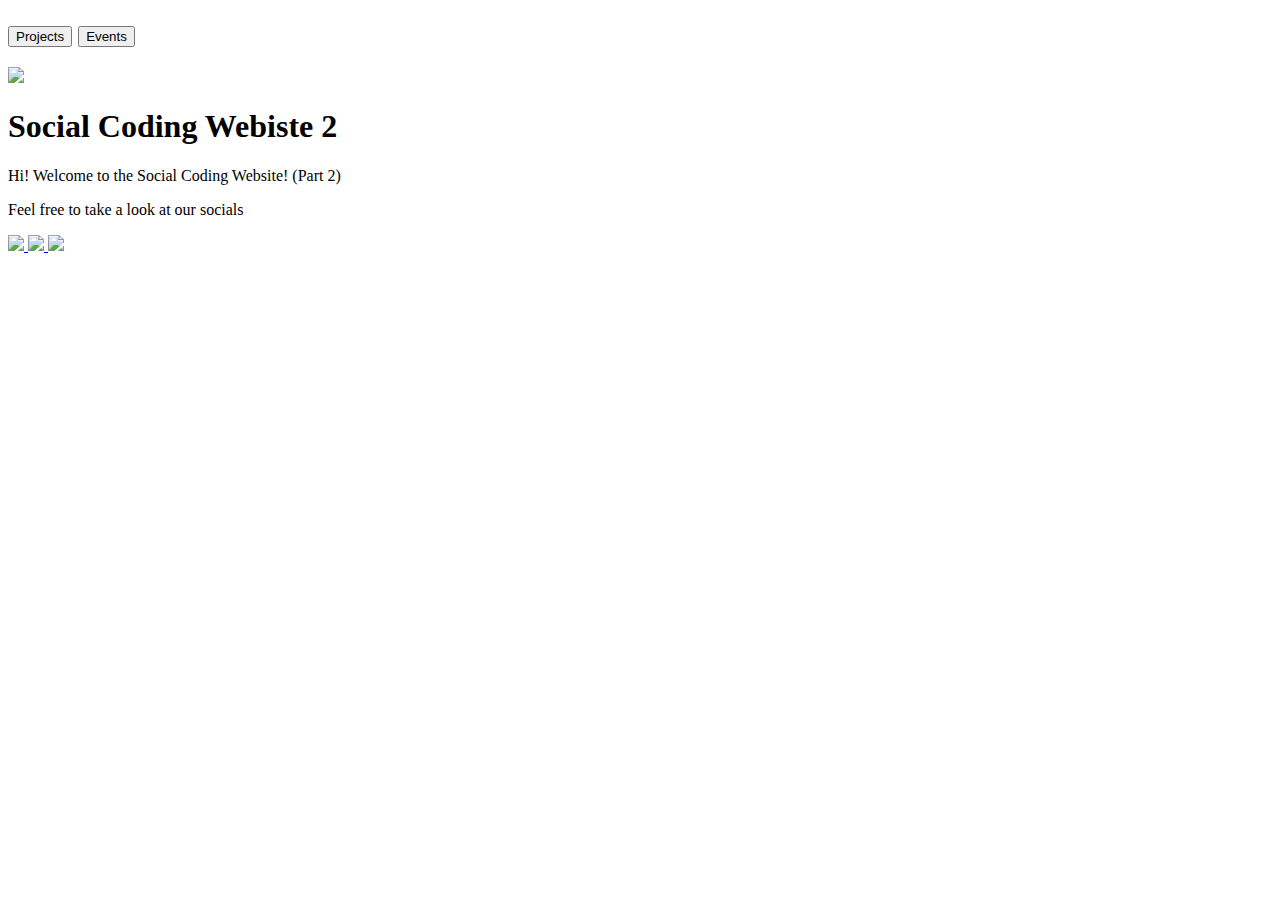
==== index.html @ 2cae56b9 "feat Added Files / Code" ====
<!DOCTYPE html>
<!--What the tab bar would say-->
<head>
    <title>Social Coding 2</title>
    <meta name="site_name" content="MOBI" /> 
    <meta name="type" content="Website" />
    <meta name="description" content="MOBI Social Coding 2" />
    <link rel="stylesheet" href="src/public/style.css">
    <link rel="stylesheet" href="https://use.fontawesome.come/releases">
    <link rel="icon" type="image/png" href="./src/public/MOBI_Logo.png">
</head>

<!--Main part of the document. What is seen.-->
<body>
    <div>
        <h2>
            <a href="src/navigation/projects.html"><button class="navButton">Projects</button></a>
            <a href="https://mavengage.uta.edu/organization/mobi/events"><button class="navButton">Events</button></a>
        </h2>
    </div>
    <img src="src/public/MOBI_Logo.png" class="logo">
    <h1> Social Coding Webiste 2</h1>
    <p>Hi! Welcome to the Social Coding Website! (Part 2)</p>
    
    <p>Feel free to take a look at our socials</p>
    <div class="centerButtons">
        <a href="https://discord.com/invite/pjjgRC7ErT">
            <img class="socialIcon" src="https://static.cdnlogo.com/logos/d/64/discord.png">
        </a>
        <a href="https://www.youtube.com/@mobibyte">
            <img class="socialIcon" src="https://static.cdnlogo.com/logos/y/83/youtube-play.svg">
        </a>
        <a href="https://github.com/mobibyte">
            <img class="socialIcon" src="https://static.cdnlogo.com/logos/g/60/github-icon.svg">
        </a>        
    </div>
    <!-- <div>
        <h1><u>Today's Showcase:</u></h1>
         <a id="showcase"></a>
    </div> -->
</body>
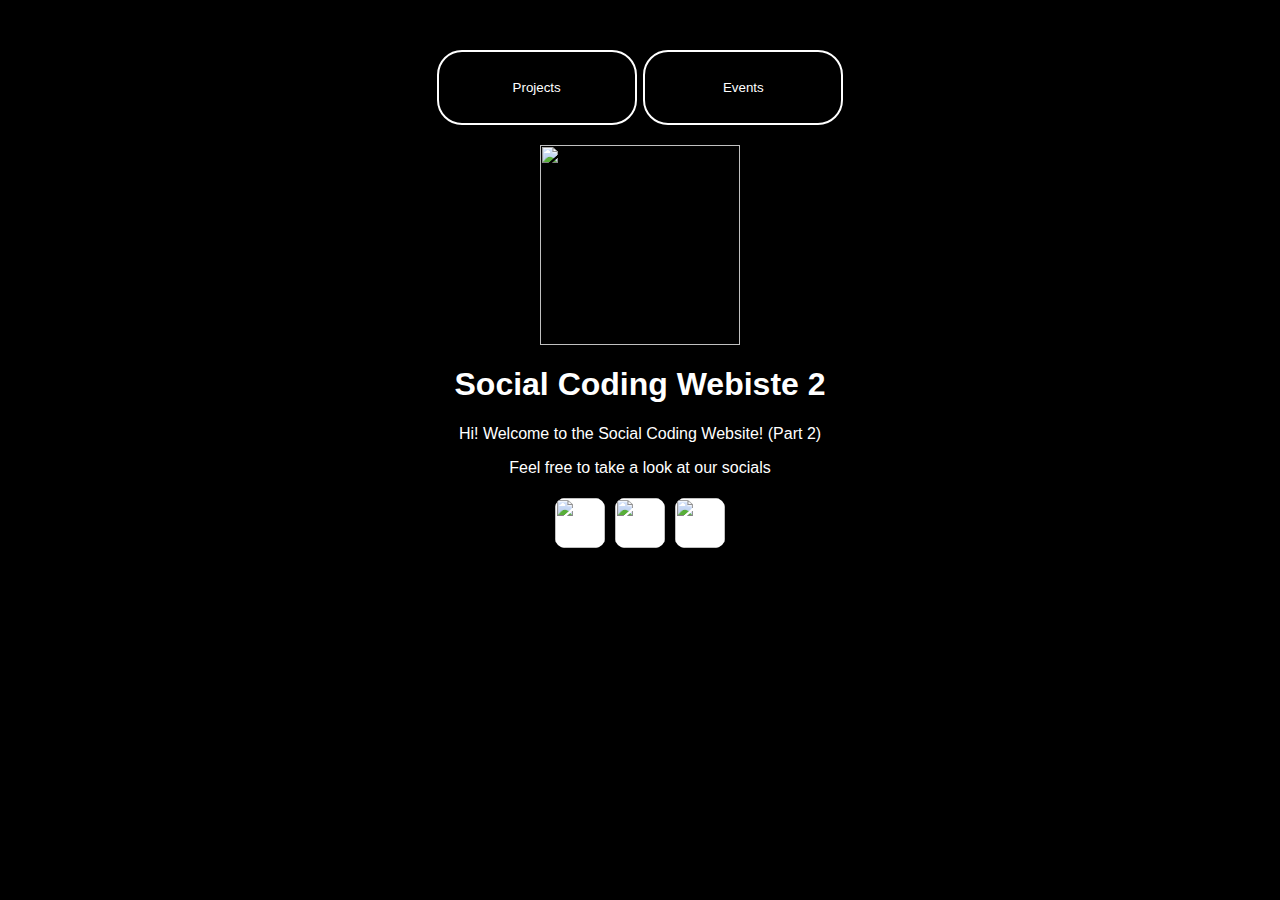
==== commit 7f5a2d71: "Revert "Added home button and changed styling"" ====
--- a/index.html
+++ b/index.html
@@ -21,6 +21,9 @@
     <img src="src/public/MOBI_Logo.png" class="logo">
     <h1> Social Coding Webiste 2</h1>
     <p>Hi! Welcome to the Social Coding Website! (Part 2)</p>
+    <!-- Unmark this for showing off example -->
+    <!-- <p>Enjoy your stay!</p>
+    <p>I hope you have a good day!</p>  -->
     
     <p>Feel free to take a look at our socials</p>
     <div class="centerButtons">
--- a/src/public/style.css
+++ b/src/public/style.css
@@ -0,0 +1,92 @@
+h1{
+    color: white;
+    text-align: center;
+}
+
+h2{
+    color: white;
+    text-align: center;
+    margin-top: 50px;
+}
+
+body{
+    background-color: black;
+    font-family:'Trebuchet MS', 'Lucida Sans Unicode', 'Lucida Grande', 'Lucida Sans', Arial, sans-serif;
+}
+
+p{
+    color: white;
+    text-align: center;
+}
+
+.navButton{
+    background-color: black;
+    color: white;
+    border-style: solid;
+    border-radius: 25px;
+    border-color: white;
+    width: 200px;
+    height: 75px;
+}
+
+.navButton:hover{
+    background-color: white;
+    color: black;
+}
+
+.socialIcon{
+    background-color: white;
+    border-image-width: 15%;
+    border-radius: 10px;
+    margin: 5px 5px;
+    width: 50px;
+    height: 50px;
+}
+
+.socialIcon:hover{
+    opacity: 0.6;
+}
+
+.centerButtons{
+    display: flex;
+    justify-content: center;
+    row-gap: 50%;
+}
+
+.logo{
+    display: block;
+    margin-left: auto;
+    margin-right: auto;
+    width: 200px;
+    height: 200px;
+}
+
+.gridSize {
+    display: grid;
+    align-content: center;
+    gap: 15px 25px;
+    grid-template-columns: auto auto auto;
+    padding: 50px;
+}
+
+.gridSize > .pageOuter {
+    border: 5px solid white;
+    background-size: cover;
+    border-radius: 25px;
+    color: white;
+    padding: 100px;
+    font-size: 25px;
+    text-align: center;
+    overflow: hidden;
+}
+
+.pageInner {
+    font-size: 10px;
+    text-align: center;
+    overflow: hidden;
+}
+
+.pageOuter:hover{
+    background-color: white;
+    color: black;
+}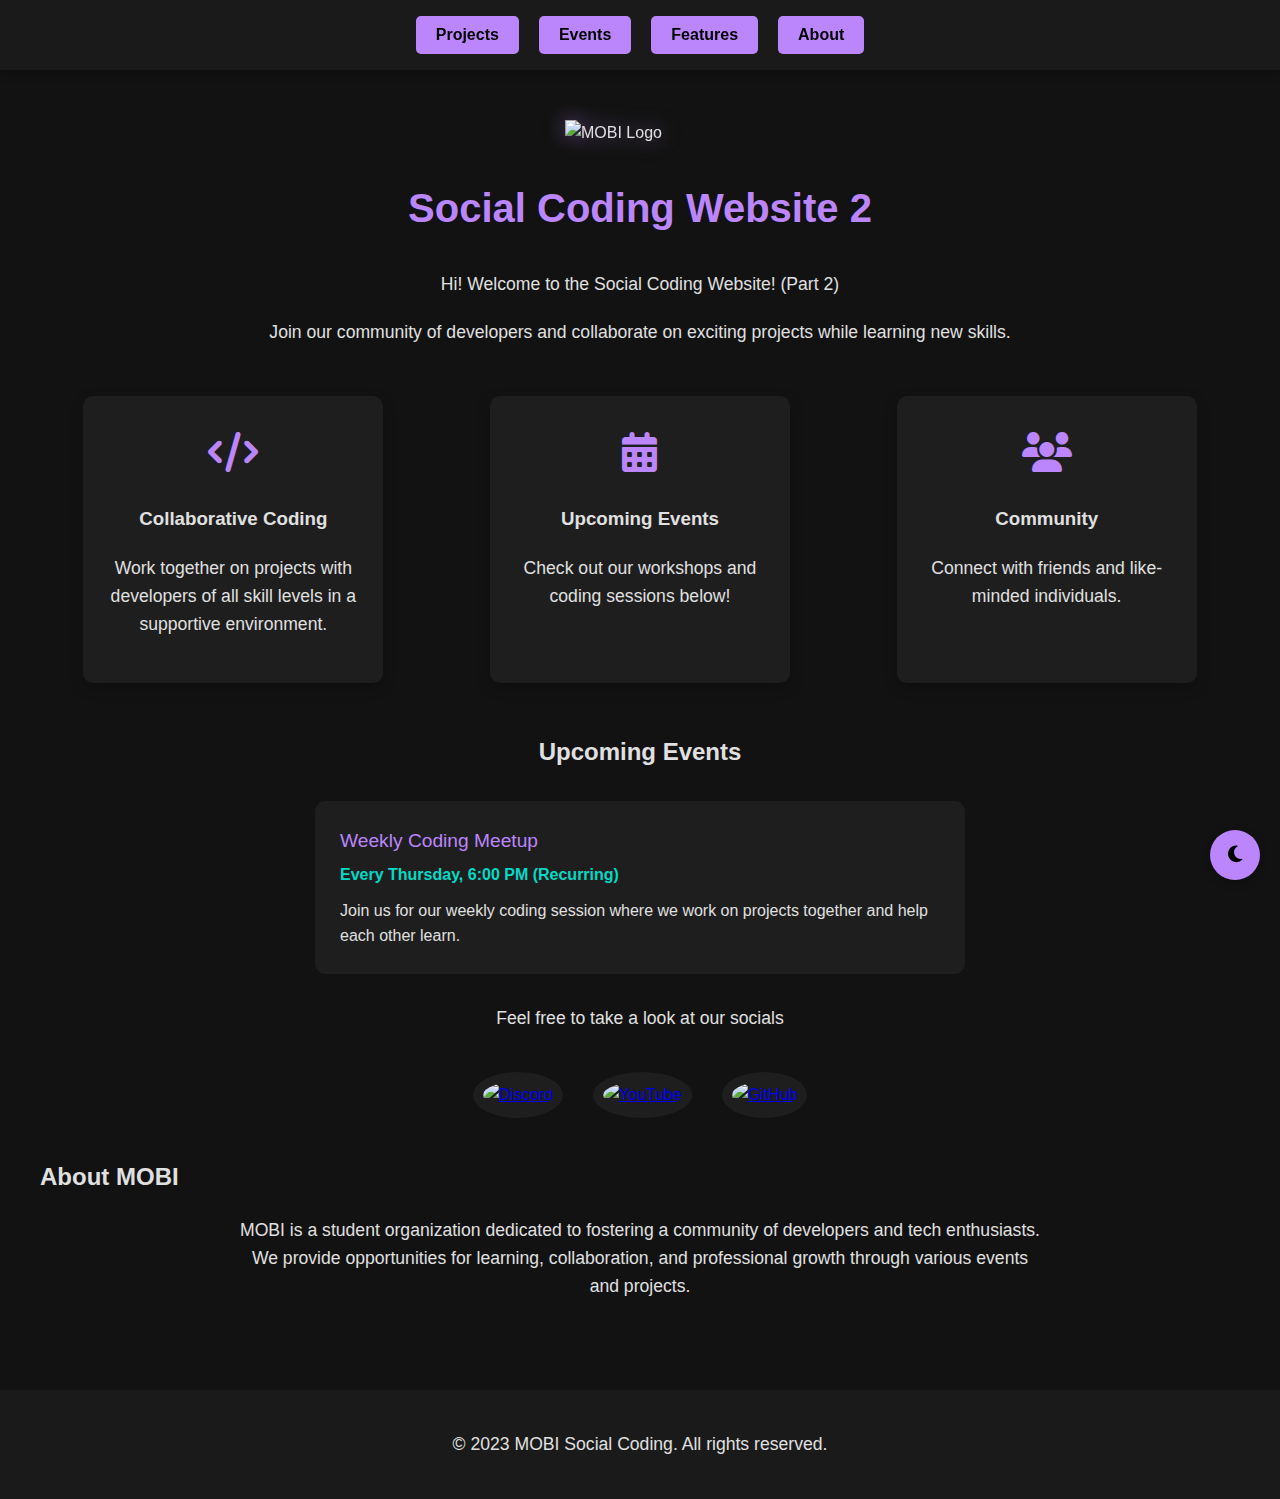
==== commit fda0fcd2: "Merge pull request #7 from Ronitsabhaya75/main" ====
--- a/index.html
+++ b/index.html
@@ -1,44 +1,357 @@
 <!DOCTYPE html>
-<!--What the tab bar would say-->
+<html lang="en">
 <head>
+    <meta charset="UTF-8">
+    <meta name="viewport" content="width=device-width, initial-scale=1.0">
     <title>Social Coding 2</title>
     <meta name="site_name" content="MOBI" /> 
     <meta name="type" content="Website" />
     <meta name="description" content="MOBI Social Coding 2" />
-    <link rel="stylesheet" href="src/public/style.css">
-    <link rel="stylesheet" href="https://use.fontawesome.come/releases">
+    <link rel="stylesheet" href="https://cdnjs.cloudflare.com/ajax/libs/font-awesome/6.4.0/css/all.min.css">
     <link rel="icon" type="image/png" href="./src/public/MOBI_Logo.png">
+    <style>
+        :root {
+            --bg-color: #121212;
+            --text-color: #e0e0e0;
+            --primary-color: #bb86fc;
+            --secondary-color: #03dac6;
+            --card-bg: #1e1e1e;
+            --nav-bg: #1a1a1a;
+            --hover-color: #3700b3;
+        }
+
+        body {
+            font-family: 'Segoe UI', Tahoma, Geneva, Verdana, sans-serif;
+            background-color: var(--bg-color);
+            color: var(--text-color);
+            margin: 0;
+            padding: 0;
+            line-height: 1.6;
+            transition: all 0.3s ease;
+        }
+
+        .container {
+            max-width: 1200px;
+            margin: 0 auto;
+            padding: 20px;
+        }
+
+        header {
+            background-color: var(--nav-bg);
+            padding: 1rem 0;
+            box-shadow: 0 2px 10px rgba(0, 0, 0, 0.3);
+            position: sticky;
+            top: 0;
+            z-index: 100;
+        }
+
+        nav {
+            display: flex;
+            justify-content: center;
+            gap: 20px;
+        }
+
+        .navButton {
+            background-color: var(--primary-color);
+            color: #000;
+            border: none;
+            padding: 10px 20px;
+            border-radius: 5px;
+            font-weight: bold;
+            cursor: pointer;
+            transition: all 0.3s ease;
+            font-size: 1rem;
+        }
+
+        .navButton:hover {
+            background-color: var(--hover-color);
+            color: white;
+            transform: translateY(-2px);
+        }
+
+        .logo {
+            display: block;
+            margin: 30px auto;
+            max-width: 150px;
+            filter: drop-shadow(0 0 10px rgba(187, 134, 252, 0.5));
+        }
+
+        h1 {
+            text-align: center;
+            color: var(--primary-color);
+            margin-bottom: 30px;
+            font-size: 2.5rem;
+        }
+
+        p {
+            text-align: center;
+            max-width: 800px;
+            margin: 20px auto;
+            font-size: 1.1rem;
+        }
+
+        .centerButtons {
+            display: flex;
+            justify-content: center;
+            gap: 30px;
+            margin: 40px 0;
+            flex-wrap: wrap;
+        }
+
+        .socialIcon {
+            width: 60px;
+            height: 60px;
+            transition: all 0.3s ease;
+            border-radius: 50%;
+            padding: 10px;
+            background-color: var(--card-bg);
+        }
+
+        .socialIcon:hover {
+            transform: scale(1.1) rotate(5deg);
+            box-shadow: 0 0 15px var(--primary-color);
+        }
+
+        .theme-toggle {
+            position: fixed;
+            bottom: 20px;
+            right: 20px;
+            background-color: var(--primary-color);
+            color: #000;
+            border: none;
+            width: 50px;
+            height: 50px;
+            border-radius: 50%;
+            cursor: pointer;
+            font-size: 1.2rem;
+            box-shadow: 0 2px 10px rgba(0, 0, 0, 0.3);
+            display: flex;
+            align-items: center;
+            justify-content: center;
+            z-index: 10;
+        }
+
+        .theme-toggle:hover {
+            background-color: var(--hover-color);
+            color: white;
+        }
+
+        .features {
+            display: flex;
+            justify-content: space-around;
+            flex-wrap: wrap;
+            margin: 50px 0;
+            gap: 20px;
+        }
+
+        .feature-card {
+            background-color: var(--card-bg);
+            padding: 25px;
+            border-radius: 10px;
+            width: 250px;
+            text-align: center;
+            transition: all 0.3s ease;
+            box-shadow: 0 5px 15px rgba(0, 0, 0, 0.2);
+        }
+
+        .feature-card:hover {
+            transform: translateY(-10px);
+            box-shadow: 0 15px 30px rgba(0, 0, 0, 0.3);
+        }
+
+        .feature-icon {
+            font-size: 2.5rem;
+            color: var(--primary-color);
+            margin-bottom: 15px;
+        }
+
+        footer {
+            background-color: var(--nav-bg);
+            text-align: center;
+            padding: 20px;
+            margin-top: 50px;
+        }
+
+        .events-list {
+            background-color: var(--card-bg);
+            padding: 25px;
+            border-radius: 10px;
+            max-width: 600px;
+            margin: 30px auto;
+        }
+
+        .event-item {
+            margin-bottom: 20px;
+            padding-bottom: 20px;
+            border-bottom: 1px solid #333;
+        }
+
+        .event-item:last-child {
+            border-bottom: none;
+            margin-bottom: 0;
+            padding-bottom: 0;
+        }
+
+        .event-title {
+            color: var(--primary-color);
+            font-size: 1.2rem;
+            margin-bottom: 5px;
+        }
+
+        .event-date {
+            color: var(--secondary-color);
+            font-weight: bold;
+        }
+
+        .event-description {
+            margin-top: 10px;
+        }
+
+        @media (max-width: 768px) {
+            nav {
+                flex-direction: column;
+                align-items: center;
+            }
+            
+            .centerButtons {
+                gap: 15px;
+            }
+            
+            .socialIcon {
+                width: 50px;
+                height: 50px;
+            }
+            
+            .features {
+                flex-direction: column;
+                align-items: center;
+            }
+            
+            .feature-card {
+                width: 80%;
+            }
+        }
+    </style>
 </head>
 
-<!--Main part of the document. What is seen.-->
 <body>
-    <div>
-        <h2>
+    <header>
+        <nav>
             <a href="src/navigation/projects.html"><button class="navButton">Projects</button></a>
             <a href="https://mavengage.uta.edu/organization/mobi/events"><button class="navButton">Events</button></a>
-        </h2>
+            <a href="#features"><button class="navButton">Features</button></a>
+            <a href="#about"><button class="navButton">About</button></a>
+        </nav>
+    </header>
+
+    <div class="container">
+        <img src="src/public/MOBI_Logo.png" class="logo" alt="MOBI Logo">
+        <h1>Social Coding Website 2</h1>
+        <p>Hi! Welcome to the Social Coding Website! (Part 2)</p>
+        <p>Join our community of developers and collaborate on exciting projects while learning new skills.</p>
+        
+        <div id="features" class="features">
+            <div class="feature-card">
+                <div class="feature-icon"><i class="fas fa-code"></i></div>
+                <h3>Collaborative Coding</h3>
+                <p>Work together on projects with developers of all skill levels in a supportive environment.</p>
+            </div>
+            <div class="feature-card">
+                <div class="feature-icon"><i class="fas fa-calendar-alt"></i></div>
+                <h3>Upcoming Events</h3>
+                <p>Check out our workshops and coding sessions below!</p>
+            </div>
+            <div class="feature-card">
+                <div class="feature-icon"><i class="fas fa-users"></i></div>
+                <h3>Community</h3>
+                <p>Connect with friends and like-minded individuals.</p>
+            </div>
+        </div>
+
+        <section id="events" class="events-section">
+            <h2 style="text-align: center; margin-top: 50px;">Upcoming Events</h2>
+            <div class="events-list">
+                <div class="event-item">
+                    <div class="event-title">Weekly Coding Meetup</div>
+                    <div class="event-date">Every Thursday, 6:00 PM</div>
+                    <div class="event-description">Join us for our weekly coding session where we work on projects together and help each other learn.</div>
+                </div>
+            </div>
+        </section>
+
+        <p>Feel free to take a look at our socials</p>
+        <div class="centerButtons">
+            <a href="https://discord.com/invite/pjjgRC7ErT" aria-label="Discord">
+                <img class="socialIcon" src="https://static.cdnlogo.com/logos/d/64/discord.png" alt="Discord">
+            </a>
+            <a href="https://www.youtube.com/@mobibyte" aria-label="YouTube">
+                <img class="socialIcon" src="https://static.cdnlogo.com/logos/y/83/youtube-play.svg" alt="YouTube">
+            </a>
+            <a href="https://github.com/mobibyte" aria-label="GitHub">
+                <img class="socialIcon" src="https://static.cdnlogo.com/logos/g/60/github-icon.svg" alt="GitHub">
+            </a>        
+        </div>
+
+        <section id="about" class="about-section">
+            <h2>About MOBI</h2>
+            <p>MOBI is a student organization dedicated to fostering a community of developers and tech enthusiasts. 
+               We provide opportunities for learning, collaboration, and professional growth through various events 
+               and projects.</p>
+        </section>
     </div>
-    <img src="src/public/MOBI_Logo.png" class="logo">
-    <h1> Social Coding Webiste 2</h1>
-    <p>Hi! Welcome to the Social Coding Website! (Part 2)</p>
-    <!-- Unmark this for showing off example -->
-    <!-- <p>Enjoy your stay!</p>
-    <p>I hope you have a good day!</p>  -->
-    
-    <p>Feel free to take a look at our socials</p>
-    <div class="centerButtons">
-        <a href="https://discord.com/invite/pjjgRC7ErT">
-            <img class="socialIcon" src="https://static.cdnlogo.com/logos/d/64/discord.png">
-        </a>
-        <a href="https://www.youtube.com/@mobibyte">
-            <img class="socialIcon" src="https://static.cdnlogo.com/logos/y/83/youtube-play.svg">
-        </a>
-        <a href="https://github.com/mobibyte">
-            <img class="socialIcon" src="https://static.cdnlogo.com/logos/g/60/github-icon.svg">
-        </a>        
-    </div>
-    <!-- <div>
-        <h1><u>Today's Showcase:</u></h1>
-         <a id="showcase"></a>
-    </div> -->
-</body> +
+    <button class="theme-toggle" id="themeToggle" aria-label="Toggle theme">
+        <i class="fas fa-moon"></i>
+    </button>
+
+    <footer>
+        <p>&copy; 2023 MOBI Social Coding. All rights reserved.</p>
+    </footer>
+
+    <script>
+        // Theme toggle functionality
+        const themeToggle = document.getElementById('themeToggle');
+        const body = document.body;
+        let isDark = true;
+
+        themeToggle.addEventListener('click', () => {
+            isDark = !isDark;
+            if (isDark) {
+                // Switch to dark theme
+                document.documentElement.style.setProperty('--bg-color', '#121212');
+                document.documentElement.style.setProperty('--text-color', '#e0e0e0');
+                document.documentElement.style.setProperty('--card-bg', '#1e1e1e');
+                document.documentElement.style.setProperty('--nav-bg', '#1a1a1a');
+                themeToggle.innerHTML = '<i class="fas fa-moon"></i>';
+            } else {
+                // Switch to light theme
+                document.documentElement.style.setProperty('--bg-color', '#f5f5f5');
+                document.documentElement.style.setProperty('--text-color', '#333333');
+                document.documentElement.style.setProperty('--card-bg', '#ffffff');
+                document.documentElement.style.setProperty('--nav-bg', '#e0e0e0');
+                themeToggle.innerHTML = '<i class="fas fa-sun"></i>';
+            }
+        });
+
+        // Smooth scrolling for anchor links
+        document.querySelectorAll('a[href^="#"]').forEach(anchor => {
+            anchor.addEventListener('click', function (e) {
+                e.preventDefault();
+                document.querySelector(this.getAttribute('href')).scrollIntoView({
+                    behavior: 'smooth'
+                });
+            });
+        });
+
+        // Simple event countdown (example)
+        const eventDates = document.querySelectorAll('.event-date');
+        eventDates.forEach(dateElement => {
+            const dateText = dateElement.textContent;
+            if (dateText.includes('Every')) {
+                // For recurring events
+                dateElement.innerHTML = `${dateText} <span class="recurring-badge">(Recurring)</span>`;
+            }
+        });
+    </script>
+</body>
+</html>